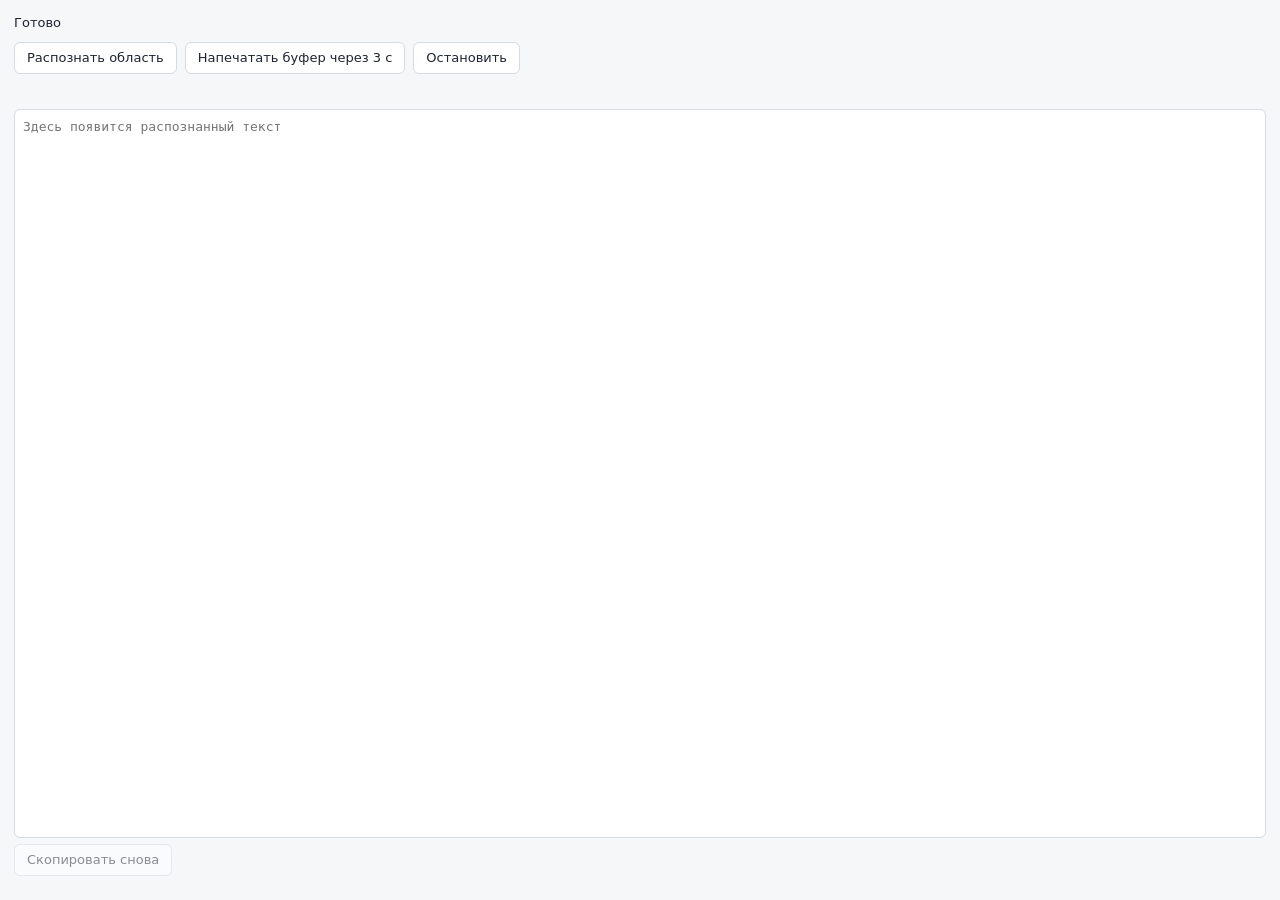
==== crates/app/ui/index.html @ a4a4cb54 "Add Tauri 2 desktop shell: tray, hotkeys, region OCR to clipboard, typing The shell lives in crates/" ====
<!doctype html>
<html lang="ru">
<head>
  <meta charset="utf-8">
  <meta name="viewport" content="width=device-width, initial-scale=1">
  <title>ctrlCctrlV</title>
  <link rel="stylesheet" href="main.css">
</head>
<body>
  <header>
    <div id="status" role="status">Готово</div>
    <progress id="typing" max="1" value="0" hidden></progress>
  </header>
  <nav>
    <button data-action="capture">Распознать область</button>
    <button data-action="typeDelayed">Напечатать буфер через 3 с</button>
    <button data-action="cancel">Остановить</button>
  </nav>
  <main>
    <div id="meta"></div>
    <textarea id="result" spellcheck="false" placeholder="Здесь появится распознанный текст"></textarea>
    <div class="row">
      <button id="copy" disabled>Скопировать снова</button>
    </div>
  </main>
  <footer id="hotkeys"></footer>
  <script src="main.js"></script>
</body>
</html>
---- crates/app/ui/main.css ----
:root {
  color-scheme: light dark;
  --bg: #f6f7f9; --panel: #ffffff; --text: #1d2330; --muted: #667085;
  --border: #d6dae1; --accent: #2563eb; --error: #c62828;
}
@media (prefers-color-scheme: dark) {
  :root { --bg: #16181d; --panel: #1f2229; --text: #e6e8ec; --muted: #9aa3b2; --border: #343945; --accent: #5b8def; --error: #ef6b6b; }
}
* { box-sizing: border-box; }
html, body { height: 100%; margin: 0; }
body {
  display: flex; flex-direction: column; gap: 10px; padding: 14px;
  background: var(--bg); color: var(--text);
  font: 13px/1.4 system-ui, -apple-system, "Segoe UI", sans-serif;
}
header { display: flex; flex-direction: column; gap: 6px; }
#status { min-height: 1.4em; }
#status.error { color: var(--error); }
progress { width: 100%; height: 6px; }
nav, .row { display: flex; flex-wrap: wrap; gap: 8px; }
button {
  padding: 6px 12px; border: 1px solid var(--border); border-radius: 6px;
  background: var(--panel); color: var(--text); font: inherit; cursor: pointer;
}
button:hover:not(:disabled) { border-color: var(--accent); }
button:disabled { opacity: 0.5; cursor: default; }
main { flex: 1; display: flex; flex-direction: column; gap: 6px; min-height: 0; }
#meta { color: var(--muted); min-height: 1.4em; }
textarea {
  flex: 1; min-height: 80px; resize: none; padding: 8px; border: 1px solid var(--border); border-radius: 6px;
  background: var(--panel); color: var(--text);
  font: 13px/1.45 ui-monospace, "SF Mono", Menlo, Consolas, monospace;
}
footer { color: var(--muted); font-size: 12px; }
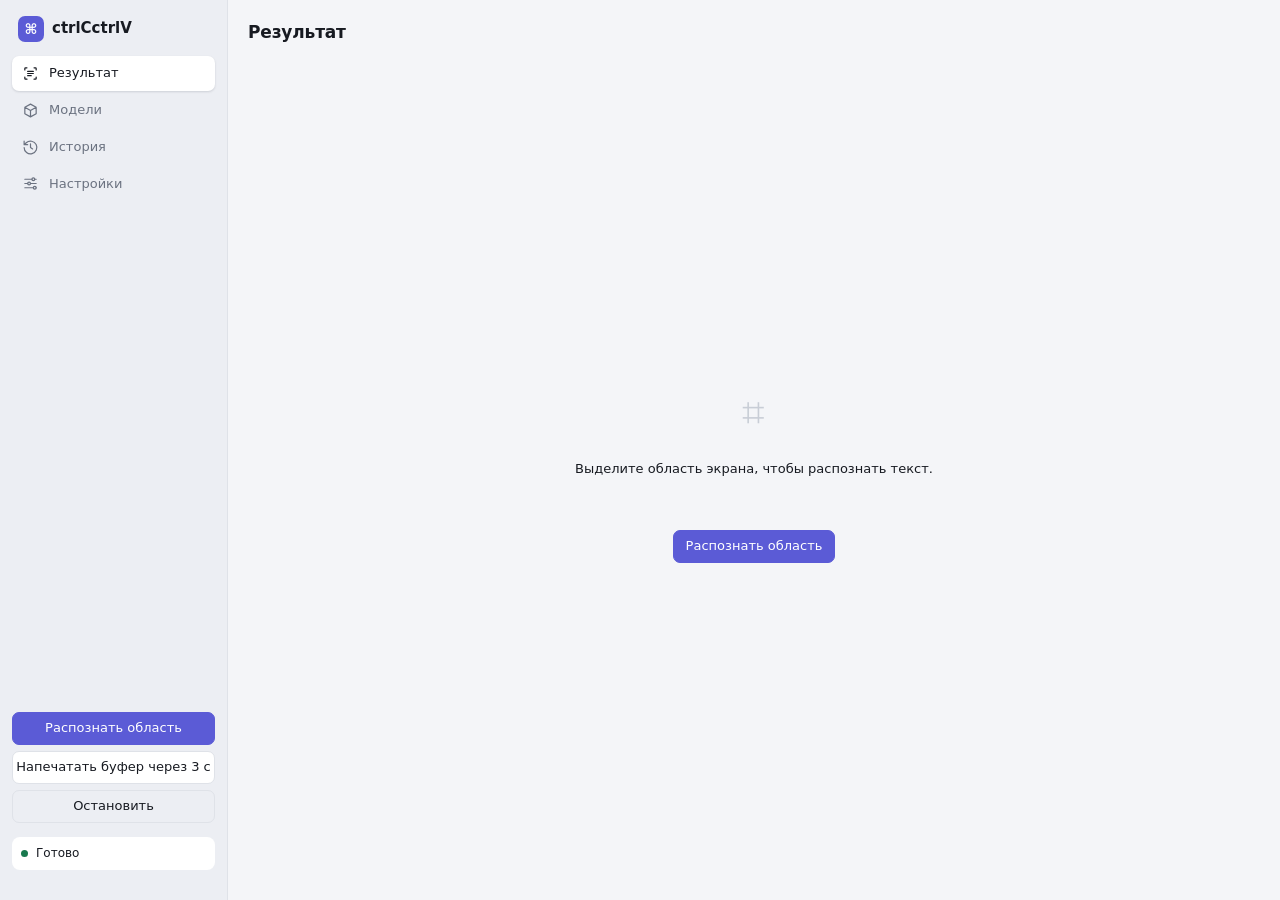
==== commit 4e87ce15: "Main window: result page with multi-model re-checks and comparison, models, history and settings pag" ====
--- a/crates/app/ui/index.html
+++ b/crates/app/ui/index.html
@@ -7,23 +7,145 @@
   <link rel="stylesheet" href="main.css">
 </head>
 <body>
-  <header>
-    <div id="status" role="status">Готово</div>
+  <aside class="sidebar">
+    <div class="brand"><span class="logo">⌘</span> ctrlCctrlV</div>
+    <nav id="nav">
+      <button data-page="result" class="active"><svg viewBox="0 0 24 24"><path d="M4 7V5a1 1 0 0 1 1-1h2M17 4h2a1 1 0 0 1 1 1v2M20 17v2a1 1 0 0 1-1 1h-2M7 20H5a1 1 0 0 1-1-1v-2M8 9h8M8 12h8M8 15h5"/></svg>Результат</button>
+      <button data-page="models"><svg viewBox="0 0 24 24"><path d="M12 3 4 7.5v9L12 21l8-4.5v-9L12 3ZM4 7.5l8 4.5 8-4.5M12 12v9"/></svg>Модели</button>
+      <button data-page="history"><svg viewBox="0 0 24 24"><path d="M3 12a9 9 0 1 0 3-6.7L3 8M3 3v5h5M12 7v5l3 2"/></svg>История</button>
+      <button data-page="settings"><svg viewBox="0 0 24 24"><path d="M4 6h10M18 6h2M4 12h4M12 12h8M4 18h12M20 18h0"/><circle cx="16" cy="6" r="2"/><circle cx="10" cy="12" r="2"/><circle cx="18" cy="18" r="2"/></svg>Настройки</button>
+    </nav>
+    <div class="quick">
+      <button data-action="capture" class="primary wide">Распознать область</button>
+      <button data-action="typeDelayed" class="wide">Напечатать буфер через 3 с</button>
+      <button data-action="cancel" class="wide ghost">Остановить</button>
+    </div>
+    <div class="status" id="status" role="status"><span class="dot"></span><span class="text">Готово</span></div>
     <progress id="typing" max="1" value="0" hidden></progress>
-  </header>
-  <nav>
-    <button data-action="capture">Распознать область</button>
-    <button data-action="typeDelayed">Напечатать буфер через 3 с</button>
-    <button data-action="cancel">Остановить</button>
-  </nav>
+    <div class="hotkeys" id="hotkeys"></div>
+  </aside>
+
   <main>
-    <div id="meta"></div>
-    <textarea id="result" spellcheck="false" placeholder="Здесь появится распознанный текст"></textarea>
-    <div class="row">
-      <button id="copy" disabled>Скопировать снова</button>
-    </div>
+    <section class="page active" id="page-result">
+      <header class="page-head">
+        <h1>Результат</h1>
+        <span class="muted" id="r-meta"></span>
+        <span class="spacer"></span>
+      </header>
+      <div class="empty" id="r-empty">
+        <div class="empty-icon">⌗</div>
+        <p>Выделите область экрана, чтобы распознать текст.</p>
+        <p class="muted" id="r-empty-hint"></p>
+        <button data-action="capture" class="primary">Распознать область</button>
+      </div>
+      <div class="result-grid" id="r-grid" hidden>
+        <div class="pane work">
+          <details class="shot" id="r-shot" open>
+            <summary>Снимок</summary>
+            <div class="shot-frame"><img id="r-image" alt="Снимок области"></div>
+          </details>
+          <div class="editor-head">
+            <span class="label">Текст</span>
+            <span class="muted" id="r-count"></span>
+            <span class="spacer"></span>
+            <button id="r-revert" class="ghost" title="Вернуть первый распознанный текст">Исходный</button>
+            <button id="r-copy" class="primary">Скопировать</button>
+          </div>
+          <div class="editor">
+            <pre class="gutter" id="r-gutter" aria-hidden="true"></pre>
+            <textarea id="r-text" spellcheck="false" wrap="off"></textarea>
+          </div>
+        </div>
+        <div class="pane side">
+          <div class="card recheck">
+            <div class="recheck-head">
+              <div class="seg" id="r-kind">
+                <button data-kind="review" class="active">Проверить текст</button>
+                <button data-kind="ocr">Распознать заново</button>
+              </div>
+            </div>
+            <p class="muted small" id="r-kind-hint"></p>
+            <div class="chips" id="r-models"></div>
+            <div class="row">
+              <button id="r-run" class="primary">Запустить</button>
+              <button id="r-stop" class="ghost" hidden>Стоп</button>
+              <span class="spacer"></span>
+              <button id="r-compare" class="ghost" disabled>Сравнить рядом</button>
+            </div>
+          </div>
+          <div class="runs" id="r-runs"></div>
+        </div>
+      </div>
+      <div class="compare" id="r-compare-view" hidden>
+        <header class="page-head">
+          <h1>Сравнение</h1>
+          <span class="muted">Подсвечено то, чем ответ модели отличается от текущего текста</span>
+          <span class="spacer"></span>
+          <button id="r-compare-close">Закрыть</button>
+        </header>
+        <div class="compare-columns" id="r-columns"></div>
+      </div>
+    </section>
+
+    <section class="page" id="page-models">
+      <header class="page-head">
+        <h1>Модели</h1>
+        <div class="seg" id="m-tabs">
+          <button data-tab="local" class="active">На компьютере</button>
+          <button data-tab="remote">OpenRouter</button>
+        </div>
+        <span class="spacer"></span>
+      </header>
+      <div class="tab" id="m-local">
+        <div class="card engine" id="m-engine"></div>
+        <div class="model-list" id="m-list"></div>
+      </div>
+      <div class="tab" id="m-remote" hidden>
+        <div class="card key">
+          <label for="m-key">API-ключ OpenRouter</label>
+          <div class="row">
+            <input id="m-key" type="password" autocomplete="off" placeholder="sk-or-…">
+            <button id="m-key-save" class="primary">Сохранить</button>
+          </div>
+          <p class="muted small" id="m-key-state"></p>
+        </div>
+        <div class="row">
+          <input id="m-search" type="search" placeholder="Поиск по названию или идентификатору">
+          <label class="check"><input type="checkbox" id="m-only-fav"> Только избранные</label>
+          <button id="m-refresh">Обновить каталог</button>
+        </div>
+        <div class="catalog" id="m-catalog"></div>
+      </div>
+    </section>
+
+    <section class="page" id="page-history">
+      <header class="page-head">
+        <h1>История</h1>
+        <span class="spacer"></span>
+        <input id="h-search" type="search" placeholder="Поиск по тексту">
+      </header>
+      <div class="history-grid">
+        <ul class="history-list" id="h-list"></ul>
+        <div class="card history-detail" id="h-detail"><p class="muted">Выберите запись</p></div>
+      </div>
+    </section>
+
+    <section class="page" id="page-settings">
+      <header class="page-head">
+        <h1>Настройки</h1>
+        <span class="spacer"></span>
+        <button id="s-reset" class="ghost">Отменить изменения</button>
+        <button id="s-save" class="primary">Сохранить</button>
+      </header>
+      <form id="s-form" class="settings" autocomplete="off"></form>
+    </section>
   </main>
-  <footer id="hotkeys"></footer>
-  <script src="main.js"></script>
+
+  <div class="toasts" id="toasts"></div>
+  <script src="app.js"></script>
+  <script src="result.js"></script>
+  <script src="models.js"></script>
+  <script src="history.js"></script>
+  <script src="settings.js"></script>
 </body>
 </html>
--- a/crates/app/ui/main.css
+++ b/crates/app/ui/main.css
@@ -1,34 +1,217 @@
 :root {
   color-scheme: light dark;
-  --bg: #f6f7f9; --panel: #ffffff; --text: #1d2330; --muted: #667085;
-  --border: #d6dae1; --accent: #2563eb; --error: #c62828;
+  --bg: #f4f5f8; --sidebar: #eceef3; --panel: #ffffff; --panel-2: #f7f8fa;
+  --text: #171a21; --muted: #6b7280; --border: #dfe2e8; --border-strong: #c8cdd6;
+  --accent: #5b5bd6; --accent-text: #ffffff; --accent-soft: #ececfb;
+  --ok: #18794e; --warn: #a35200; --error: #cd2b31;
+  --del-bg: #fde8e8; --del-mark: #f7b4b4; --ins-bg: #e3f6ea; --ins-mark: #a6e3bd;
+  --radius: 10px; --shadow: 0 1px 2px rgb(16 24 40 / 6%), 0 1px 3px rgb(16 24 40 / 8%);
+  --mono: ui-monospace, "SF Mono", "Cascadia Code", Menlo, Consolas, monospace;
 }
 @media (prefers-color-scheme: dark) {
-  :root { --bg: #16181d; --panel: #1f2229; --text: #e6e8ec; --muted: #9aa3b2; --border: #343945; --accent: #5b8def; --error: #ef6b6b; }
+  :root {
+    --bg: #111215; --sidebar: #17181c; --panel: #1c1d22; --panel-2: #222329;
+    --text: #e8e9ed; --muted: #8e93a0; --border: #2b2d34; --border-strong: #3a3d46;
+    --accent: #7b7bf0; --accent-text: #0e0e1a; --accent-soft: #26264a;
+    --ok: #4cc38a; --warn: #f1a10d; --error: #ff6369;
+    --del-bg: #3b1c1f; --del-mark: #6e2a30; --ins-bg: #15301f; --ins-mark: #24583a;
+    --shadow: 0 1px 2px rgb(0 0 0 / 40%);
+  }
 }
 * { box-sizing: border-box; }
 html, body { height: 100%; margin: 0; }
 body {
-  display: flex; flex-direction: column; gap: 10px; padding: 14px;
-  background: var(--bg); color: var(--text);
-  font: 13px/1.4 system-ui, -apple-system, "Segoe UI", sans-serif;
-}
-header { display: flex; flex-direction: column; gap: 6px; }
-#status { min-height: 1.4em; }
-#status.error { color: var(--error); }
-progress { width: 100%; height: 6px; }
-nav, .row { display: flex; flex-wrap: wrap; gap: 8px; }
+  display: flex; background: var(--bg); color: var(--text); overflow: hidden;
+  font: 13px/1.45 system-ui, -apple-system, "Segoe UI Variable", "Segoe UI", sans-serif;
+  -webkit-font-smoothing: antialiased;
+}
+[hidden] { display: none !important; }
+h1 { font-size: 17px; font-weight: 600; margin: 0; letter-spacing: -0.01em; }
+.muted { color: var(--muted); }
+.small { font-size: 12px; }
+.spacer { flex: 1; }
+.row { display: flex; align-items: center; gap: 8px; flex-wrap: wrap; }
+
 button {
-  padding: 6px 12px; border: 1px solid var(--border); border-radius: 6px;
-  background: var(--panel); color: var(--text); font: inherit; cursor: pointer;
-}
-button:hover:not(:disabled) { border-color: var(--accent); }
-button:disabled { opacity: 0.5; cursor: default; }
-main { flex: 1; display: flex; flex-direction: column; gap: 6px; min-height: 0; }
-#meta { color: var(--muted); min-height: 1.4em; }
-textarea {
-  flex: 1; min-height: 80px; resize: none; padding: 8px; border: 1px solid var(--border); border-radius: 6px;
-  background: var(--panel); color: var(--text);
-  font: 13px/1.45 ui-monospace, "SF Mono", Menlo, Consolas, monospace;
-}
-footer { color: var(--muted); font-size: 12px; }
+  display: inline-flex; align-items: center; gap: 6px; justify-content: center;
+  padding: 6px 12px; border: 1px solid var(--border); border-radius: 7px;
+  background: var(--panel); color: var(--text); font: inherit; cursor: pointer; white-space: nowrap;
+  transition: background 0.12s, border-color 0.12s;
+}
+button:hover:not(:disabled) { border-color: var(--border-strong); background: var(--panel-2); }
+button:disabled { opacity: 0.45; cursor: default; }
+button.primary { background: var(--accent); border-color: var(--accent); color: var(--accent-text); font-weight: 500; }
+button.primary:hover:not(:disabled) { background: var(--accent); filter: brightness(1.08); }
+button.ghost { background: transparent; }
+button.danger { color: var(--error); }
+button.wide { width: 100%; }
+button.icon { padding: 4px 7px; }
+input, select, textarea {
+  font: inherit; color: var(--text); background: var(--panel); border: 1px solid var(--border);
+  border-radius: 7px; padding: 6px 9px; outline: none;
+}
+input:focus, select:focus, textarea:focus { border-color: var(--accent); box-shadow: 0 0 0 3px var(--accent-soft); }
+input[type="search"], input[type="password"] { min-width: 240px; flex: 1; }
+input[type="checkbox"] { accent-color: var(--accent); }
+label.check { display: inline-flex; align-items: center; gap: 6px; cursor: pointer; }
+
+.sidebar {
+  width: 228px; flex: none; display: flex; flex-direction: column; gap: 14px; padding: 16px 12px;
+  background: var(--sidebar); border-right: 1px solid var(--border);
+}
+.brand { font-weight: 650; font-size: 15px; display: flex; align-items: center; gap: 8px; padding: 0 6px; }
+.logo {
+  display: inline-grid; place-items: center; width: 26px; height: 26px; border-radius: 7px;
+  background: var(--accent); color: var(--accent-text); font-size: 14px;
+}
+nav { display: flex; flex-direction: column; gap: 2px; }
+nav button {
+  justify-content: flex-start; border-color: transparent; background: transparent; padding: 7px 9px; gap: 10px;
+  color: var(--muted);
+}
+nav button:hover:not(:disabled) { background: var(--panel-2); border-color: transparent; color: var(--text); }
+nav button.active { background: var(--panel); color: var(--text); box-shadow: var(--shadow); font-weight: 500; }
+nav svg { width: 17px; height: 17px; fill: none; stroke: currentColor; stroke-width: 1.7; stroke-linecap: round; stroke-linejoin: round; }
+.quick { display: flex; flex-direction: column; gap: 6px; margin-top: auto; }
+.status { display: flex; gap: 8px; align-items: flex-start; padding: 8px 9px; border-radius: 8px; background: var(--panel); font-size: 12px; }
+.status .dot { margin-top: 5px; }
+.status.error .text { color: var(--error); }
+.dot { flex: none; width: 7px; height: 7px; border-radius: 50%; background: var(--ok); }
+.status[data-phase="recognizing"] .dot, .status[data-phase="selecting"] .dot,
+.status[data-phase="typing"] .dot { background: var(--accent); animation: pulse 1s infinite; }
+.status.error .dot { background: var(--error); }
+@keyframes pulse { 50% { opacity: 0.35; } }
+progress { width: 100%; height: 4px; accent-color: var(--accent); }
+.hotkeys { font-size: 11px; color: var(--muted); padding: 0 4px; line-height: 1.6; }
+.hotkeys kbd { font-family: var(--mono); font-size: 10.5px; padding: 0 4px; border: 1px solid var(--border); border-radius: 4px; background: var(--panel); }
+
+main { flex: 1; min-width: 0; position: relative; }
+.page { position: absolute; inset: 0; display: none; flex-direction: column; padding: 16px 20px; gap: 14px; overflow: auto; }
+.page.active { display: flex; }
+.page-head { display: flex; align-items: center; gap: 12px; min-height: 32px; flex-wrap: wrap; }
+.card { background: var(--panel); border: 1px solid var(--border); border-radius: var(--radius); padding: 12px 14px; box-shadow: var(--shadow); }
+
+.seg { display: inline-flex; padding: 2px; border-radius: 8px; background: var(--panel-2); border: 1px solid var(--border); }
+.seg button { border: none; background: transparent; padding: 4px 11px; border-radius: 6px; color: var(--muted); }
+.seg button.active { background: var(--panel); color: var(--text); box-shadow: var(--shadow); }
+
+.empty { margin: auto; text-align: center; display: flex; flex-direction: column; align-items: center; gap: 6px; max-width: 360px; }
+.empty-icon { font-size: 40px; color: var(--border-strong); }
+
+/* Result */
+#page-result { overflow: hidden; }
+.result-grid { flex: 1; min-height: 0; display: grid; grid-template-columns: minmax(340px, 1fr) minmax(330px, 440px); gap: 14px; }
+.pane { min-height: 0; display: flex; flex-direction: column; gap: 10px; }
+.shot { background: var(--panel); border: 1px solid var(--border); border-radius: var(--radius); }
+.shot summary { padding: 7px 12px; cursor: pointer; color: var(--muted); user-select: none; }
+.shot-frame { max-height: 220px; overflow: auto; padding: 0 12px 12px; }
+.shot img { display: block; max-width: 100%; border-radius: 6px; border: 1px solid var(--border); image-rendering: auto; }
+.editor-head { display: flex; align-items: center; gap: 8px; }
+.editor-head .label { font-weight: 600; }
+.editor {
+  flex: 1; min-height: 120px; display: flex; overflow: hidden;
+  background: var(--panel); border: 1px solid var(--border); border-radius: var(--radius);
+}
+.editor:focus-within { border-color: var(--accent); box-shadow: 0 0 0 3px var(--accent-soft); }
+.gutter, .editor textarea { font: 12.5px/1.55 var(--mono); padding: 10px 8px; margin: 0; }
+.gutter { color: var(--muted); text-align: right; min-width: 42px; background: var(--panel-2); border-right: 1px solid var(--border); overflow: hidden; user-select: none; opacity: 0.8; }
+.editor textarea { flex: 1; border: none; resize: none; background: transparent; box-shadow: none; tab-size: 4; white-space: pre; overflow: auto; }
+.editor textarea:focus { box-shadow: none; }
+.side { overflow: hidden; }
+.recheck { display: flex; flex-direction: column; gap: 10px; }
+.recheck p { margin: 0; }
+.chips { display: flex; flex-wrap: wrap; gap: 6px; }
+.chip {
+  padding: 4px 10px; border-radius: 999px; font-size: 12px; gap: 6px; background: var(--panel-2);
+}
+.chip.on { background: var(--accent-soft); border-color: var(--accent); color: var(--text); }
+.chip .where { font-size: 10px; color: var(--muted); text-transform: uppercase; letter-spacing: 0.04em; }
+.runs { flex: 1; overflow: auto; display: flex; flex-direction: column; gap: 10px; padding-bottom: 6px; }
+.round { display: flex; flex-direction: column; gap: 8px; }
+.round-title { font-size: 11px; color: var(--muted); text-transform: uppercase; letter-spacing: 0.05em; margin: 4px 2px -2px; }
+.run { background: var(--panel); border: 1px solid var(--border); border-radius: var(--radius); box-shadow: var(--shadow); overflow: hidden; }
+.run > header { display: flex; align-items: center; gap: 8px; padding: 9px 12px; border-bottom: 1px solid var(--border); }
+.run > header b { font-weight: 600; overflow: hidden; text-overflow: ellipsis; white-space: nowrap; }
+.run .badge { font-size: 10.5px; padding: 1px 6px; border-radius: 5px; background: var(--panel-2); color: var(--muted); border: 1px solid var(--border); }
+.run.waiting .dot { background: var(--border-strong); }
+.run.running .dot { background: var(--accent); animation: pulse 1s infinite; }
+.run.failed .dot, .run.cancelled .dot { background: var(--error); }
+.run .body { padding: 10px 12px; display: flex; flex-direction: column; gap: 8px; }
+.run .stream { font: 12px/1.5 var(--mono); white-space: pre-wrap; margin: 0; max-height: 220px; overflow: auto; }
+.run .stream:empty::before { content: "Ждём ответ…"; color: var(--muted); font-family: system-ui, sans-serif; }
+.run .error { color: var(--error); }
+.run footer button { padding: 4px 9px; font-size: 12px; }
+.run footer { display: flex; gap: 6px; padding: 8px 12px; border-top: 1px solid var(--border); background: var(--panel-2); flex-wrap: wrap; }
+.same { color: var(--ok); }
+.change { display: grid; grid-template-columns: auto 1fr; gap: 2px 8px; align-items: start; cursor: pointer; }
+.change input { margin-top: 3px; }
+.change .where { font-size: 11.5px; color: var(--muted); }
+.change .lines { grid-column: 2; display: flex; flex-direction: column; border-radius: 6px; overflow: hidden; border: 1px solid var(--border); }
+.line { font: 12px/1.5 var(--mono); white-space: pre-wrap; word-break: break-all; padding: 1px 8px; min-height: 1.5em; }
+.line.del { background: var(--del-bg); }
+.line.ins { background: var(--ins-bg); }
+.line.del::before { content: "−"; color: var(--error); margin-right: 8px; }
+.line.ins::before { content: "+"; color: var(--ok); margin-right: 8px; }
+mark { color: inherit; border-radius: 2px; }
+.del mark { background: var(--del-mark); }
+.ins mark { background: var(--ins-mark); }
+.more { font-size: 12px; color: var(--muted); }
+
+.compare { position: absolute; inset: 0; background: var(--bg); padding: 16px 20px; display: flex; flex-direction: column; gap: 12px; z-index: 5; }
+.compare-columns { flex: 1; min-height: 0; display: grid; grid-auto-flow: column; grid-auto-columns: minmax(260px, 1fr); gap: 10px; overflow-x: auto; }
+.column { display: flex; flex-direction: column; min-height: 0; background: var(--panel); border: 1px solid var(--border); border-radius: var(--radius); }
+.column header { padding: 8px 10px; border-bottom: 1px solid var(--border); display: flex; gap: 8px; align-items: center; }
+.column header b { flex: 1; overflow: hidden; text-overflow: ellipsis; white-space: nowrap; }
+.column .text { flex: 1; overflow: auto; padding: 6px 0; }
+.column .line::before { content: none; }
+.column .line.touched { background: var(--accent-soft); }
+
+/* Models */
+.tab { display: flex; flex-direction: column; gap: 12px; }
+.engine { display: flex; align-items: center; gap: 12px; }
+.model-list { display: grid; grid-template-columns: repeat(auto-fill, minmax(300px, 1fr)); gap: 12px; }
+.model { display: flex; flex-direction: column; gap: 8px; }
+.model h3 { margin: 0; font-size: 14px; font-weight: 600; }
+.tags { display: flex; gap: 6px; flex-wrap: wrap; }
+.tag { font-size: 11px; padding: 1px 7px; border-radius: 999px; background: var(--panel-2); border: 1px solid var(--border); color: var(--muted); }
+.tag.on { color: var(--accent); border-color: var(--accent); background: var(--accent-soft); }
+.tag.ok { color: var(--ok); }
+.model progress { height: 6px; }
+.key { display: flex; flex-direction: column; gap: 8px; max-width: 640px; }
+.key label { font-weight: 600; }
+.catalog { display: flex; flex-direction: column; border: 1px solid var(--border); border-radius: var(--radius); background: var(--panel); overflow: hidden; }
+.catalog-row { display: grid; grid-template-columns: 28px 1fr auto auto; gap: 10px; align-items: center; padding: 8px 12px; border-bottom: 1px solid var(--border); }
+.catalog-row:last-child { border-bottom: none; }
+.catalog-row .name { min-width: 0; }
+.catalog-row .name div { overflow: hidden; text-overflow: ellipsis; white-space: nowrap; }
+.catalog-row .id { font: 11.5px var(--mono); color: var(--muted); }
+.star { border: none; background: transparent; font-size: 16px; color: var(--border-strong); padding: 0; }
+.star.on { color: #e5a50a; }
+.price { font: 12px var(--mono); color: var(--muted); text-align: right; }
+
+/* History */
+.history-grid { flex: 1; min-height: 0; display: grid; grid-template-columns: minmax(280px, 380px) 1fr; gap: 14px; }
+.history-list { list-style: none; margin: 0; padding: 0; overflow: auto; display: flex; flex-direction: column; gap: 4px; }
+.history-list .day { font-size: 11px; color: var(--muted); text-transform: uppercase; letter-spacing: 0.05em; padding: 8px 4px 2px; }
+.entry { padding: 8px 10px; border-radius: 8px; border: 1px solid transparent; cursor: pointer; display: flex; flex-direction: column; gap: 2px; }
+.entry:hover { background: var(--panel); }
+.entry.active { background: var(--panel); border-color: var(--accent); }
+.entry .preview { font: 12px/1.45 var(--mono); white-space: pre; overflow: hidden; text-overflow: ellipsis; max-height: 2.9em; }
+.entry .meta { font-size: 11.5px; color: var(--muted); display: flex; gap: 6px; }
+.history-detail { display: flex; flex-direction: column; gap: 10px; min-height: 0; overflow: hidden; }
+.history-detail pre { flex: 1; overflow: auto; margin: 0; font: 12.5px/1.55 var(--mono); white-space: pre; background: var(--panel-2); border: 1px solid var(--border); border-radius: 8px; padding: 10px; }
+
+/* Settings */
+.settings { display: grid; grid-template-columns: repeat(auto-fill, minmax(340px, 1fr)); gap: 14px; align-items: start; }
+.settings fieldset { margin: 0; border: 1px solid var(--border); border-radius: var(--radius); background: var(--panel); padding: 12px 14px; display: flex; flex-direction: column; gap: 10px; box-shadow: var(--shadow); }
+.settings legend { font-weight: 600; padding: 0 4px; }
+.field { display: grid; grid-template-columns: 1fr 190px; gap: 10px; align-items: center; }
+.field > span small { display: block; color: var(--muted); font-size: 11.5px; }
+.field input:not([type="checkbox"]), .field select { width: 100%; }
+.field input.recording { border-color: var(--accent); background: var(--accent-soft); }
+.field.check { grid-template-columns: 1fr auto; }
+
+.toasts { position: fixed; right: 18px; bottom: 18px; display: flex; flex-direction: column; gap: 8px; z-index: 20; }
+.toast { display: flex; align-items: center; gap: 12px; padding: 9px 12px; background: var(--text); color: var(--bg); border-radius: 8px; box-shadow: 0 6px 20px rgb(0 0 0 / 20%); max-width: 420px; }
+.toast.error { background: var(--error); color: #fff; }
+.toast button { padding: 2px 8px; background: transparent; color: inherit; border-color: currentColor; }
